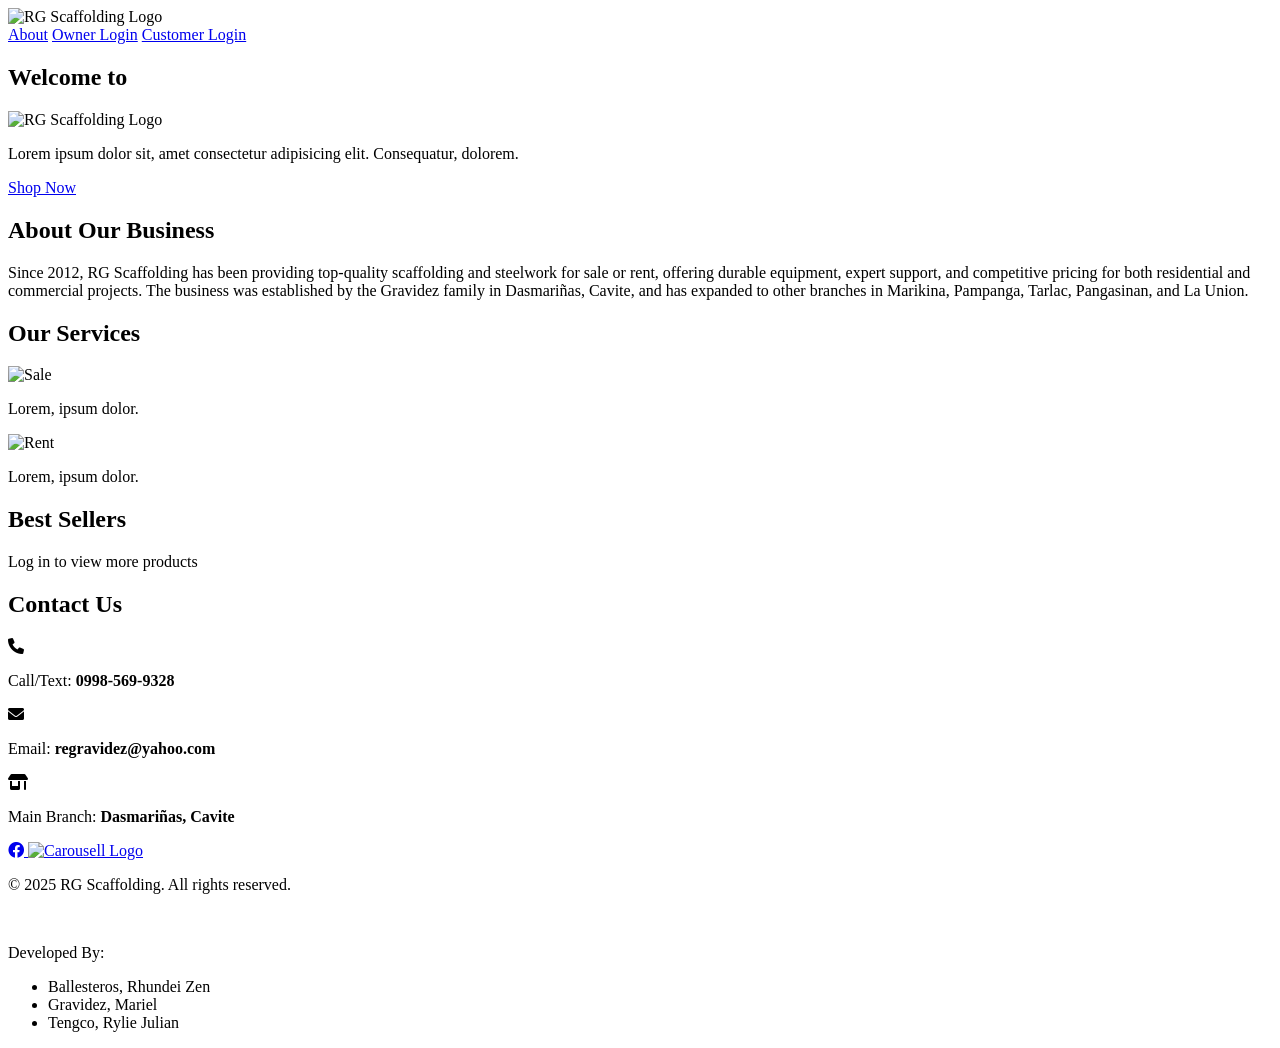
==== index.html @ 0ffde08e "Add files via upload" ====
<!DOCTYPE html>
<html lang="en">
<head>
    <meta charset="UTF-8">
    <meta name="viewport" content="width=device-width, initial-scale=1.0">
    <title>RG Scaffolding</title>
    <link rel="icon" href="images/rgscaffolding-logo-32px.png" type="image/png">
    <link rel="stylesheet" href="css/styles.css">
    <link rel="stylesheet" href="https://cdnjs.cloudflare.com/ajax/libs/font-awesome/6.0.0/css/all.min.css">
</head>
<body>
    <header>
        <nav class="main-nav">
            <div class="logo-container">
                <img src="images/rgscaffolding-logo-500px.png" alt="RG Scaffolding Logo" class="logo">
            </div>
            <div class="nav-links">
                <a href="#about">About</a>
                <a href="owner-login.html">Owner Login</a>
                <a href="customer-login.html">Customer Login</a>
            </div>
        </nav>
    </header>

    <main>
        <section id="hero">
            <div class="hero-content">
              <h2>Welcome to</h2>
              <img src="images/rgscaffolding-logo-cropped.png" alt="RG Scaffolding Logo" class="logo">
              <p>Lorem ipsum dolor sit, amet consectetur adipisicing elit. Consequatur, dolorem.</p>
              <a href="customer-login.html" class="cta-button">Shop Now</a>
            </div>
        </section>          

        <section id="about">
            <h2>About Our Business</h2>
            <p>Since 2012, RG Scaffolding has been providing top-quality scaffolding and
                steelwork for sale or rent, offering durable equipment, expert support, and competitive pricing
                for both residential and commercial projects. The business was established by the Gravidez
                family in Dasmariñas, Cavite, and has expanded to other branches in Marikina, Pampanga,
                Tarlac, Pangasinan, and La Union.</p>
        </section>

        <section id="services" class="section">
            <div class="container">
                <h2>Our Services</h2>
                <div class="cards">
                    <div class="card">
                        <img src="images/example-picture.jpg" alt="Sale">
                        <p>Lorem, ipsum dolor.</p>
                    </div>
    
                    <div class="card">
                        <img src="images/example-picture.jpg" alt="Rent">
                        <p>Lorem, ipsum dolor.</p>
                    </div>
                </div>
            </div>
        </section>

        <section id="gallery">
            <h2>Best Sellers</h2>
            <p>Log in to view more products</p>
            <div class="product-gallery">
                <!-- Product images will be dynamically loaded here -->
            </div>
        </section>

        <section id="contact">
            <h2>Contact Us</h2>
            <div class="contact-info">
                <div>
                    <i class="fas fa-phone"></i>
                    <p>Call/Text: <strong>0998-569-9328</strong></p>
                </div>
                <div>
                    <i class="fas fa-envelope"></i>
                    <p>Email: <strong>regravidez@yahoo.com</strong></p>
                </div>
                <div>
                    <i class="fas fa-shop"></i>
                    <p>Main Branch: <strong>Dasmariñas, Cavite</strong></p>
                </div>
            </div>
            <div class="social-links">
                <a href="https://www.facebook.com/profile.php?id=61563935847443" target="_blank" class="social-link" aria-label="Facebook">
                  <i class="fab fa-facebook"></i>
                </a>
                <a href="https://www.carousell.ph/u/rgiskapolding/?srsltid=AfmBOopjnRDQVeqBFbA_lhY8M8nKxFYU_STsWoP82VdD4KYHe4K0jrlV" target="_blank" class="social-link" aria-label="Carousell">
                  <img src="images/carousell-logo.png" alt="Carousell Logo" id="carousell-logo">
                </a>
              </div>              
        </section>
    </main>

    <footer>
        <p>&copy; 2025 RG Scaffolding. All rights reserved.</p>
        <br>
        <p>Developed By:
            <ul>
                <li>Ballesteros, Rhundei Zen</li>
                <li>Gravidez, Mariel</li>
                <li>Tengco, Rylie Julian</li>
            </ul>
        </p>
    </footer>

    <script src="js/main.js"></script>
</body>
</html>
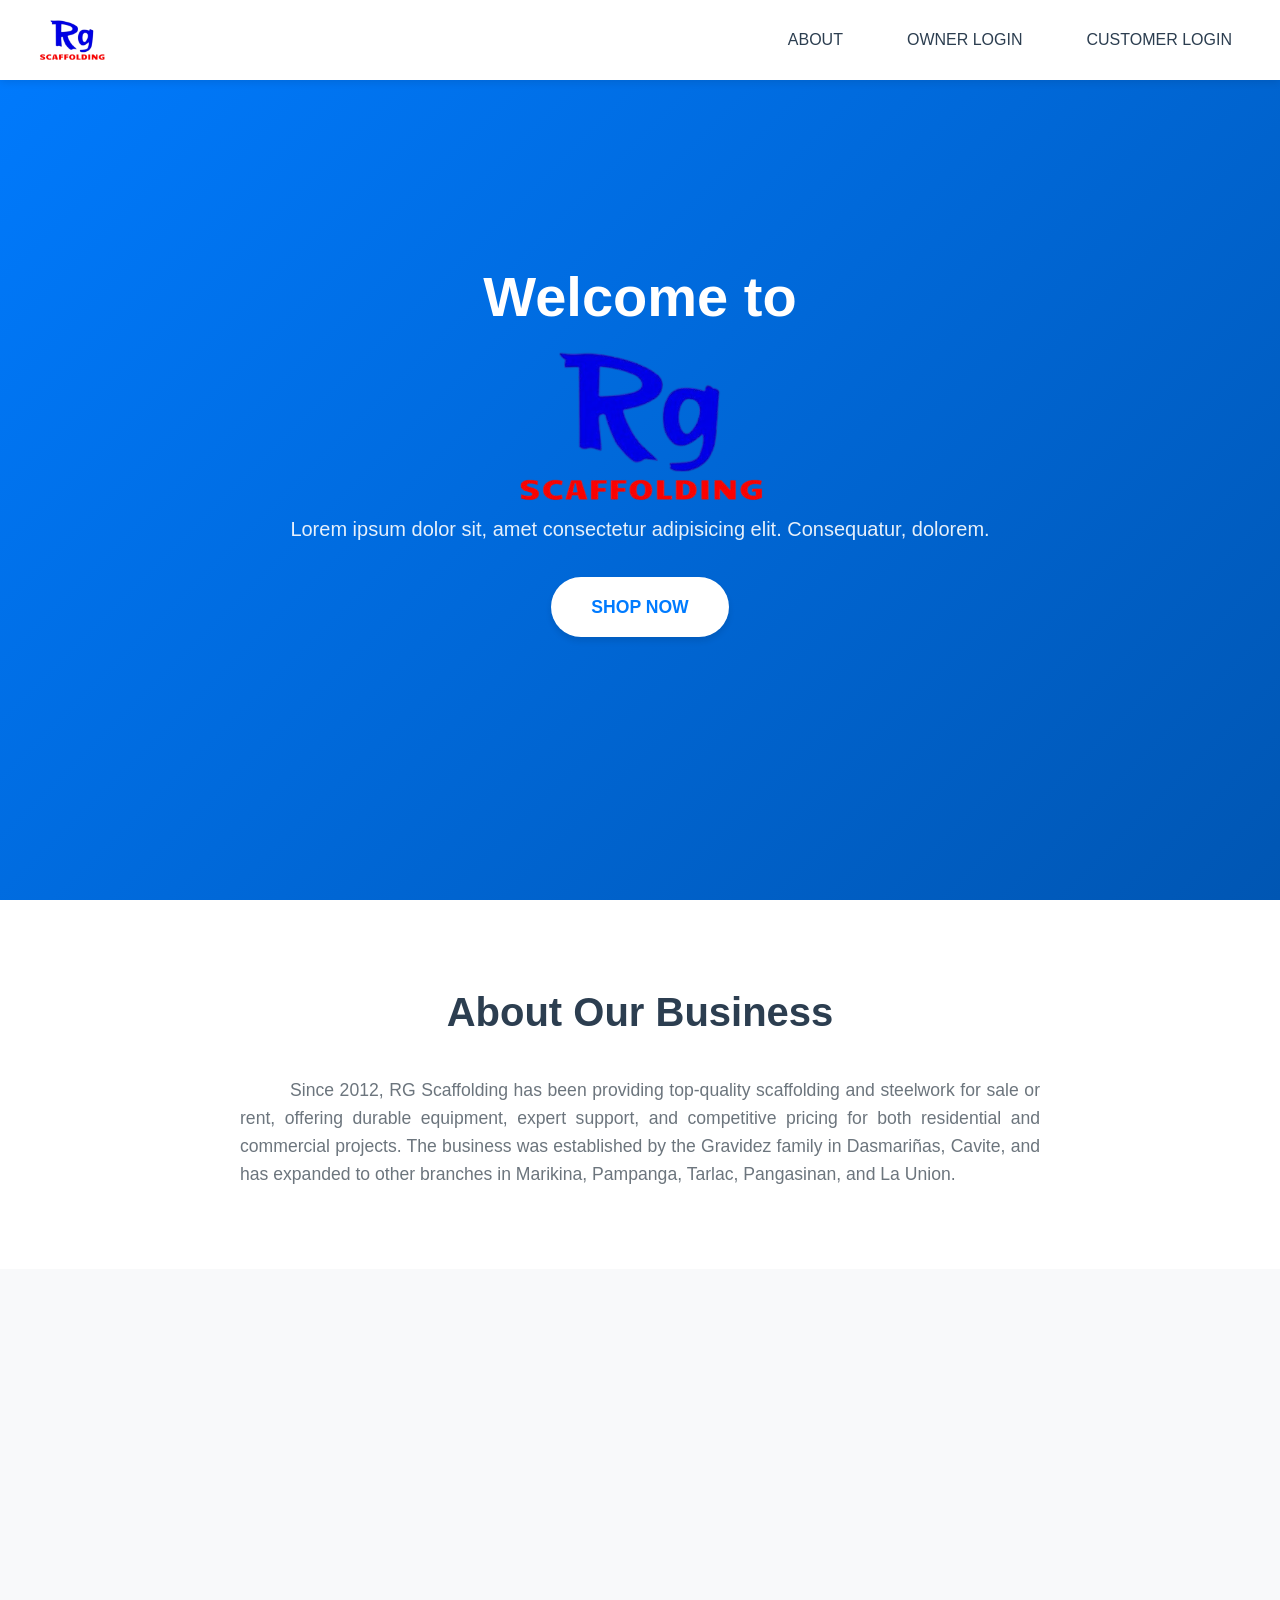
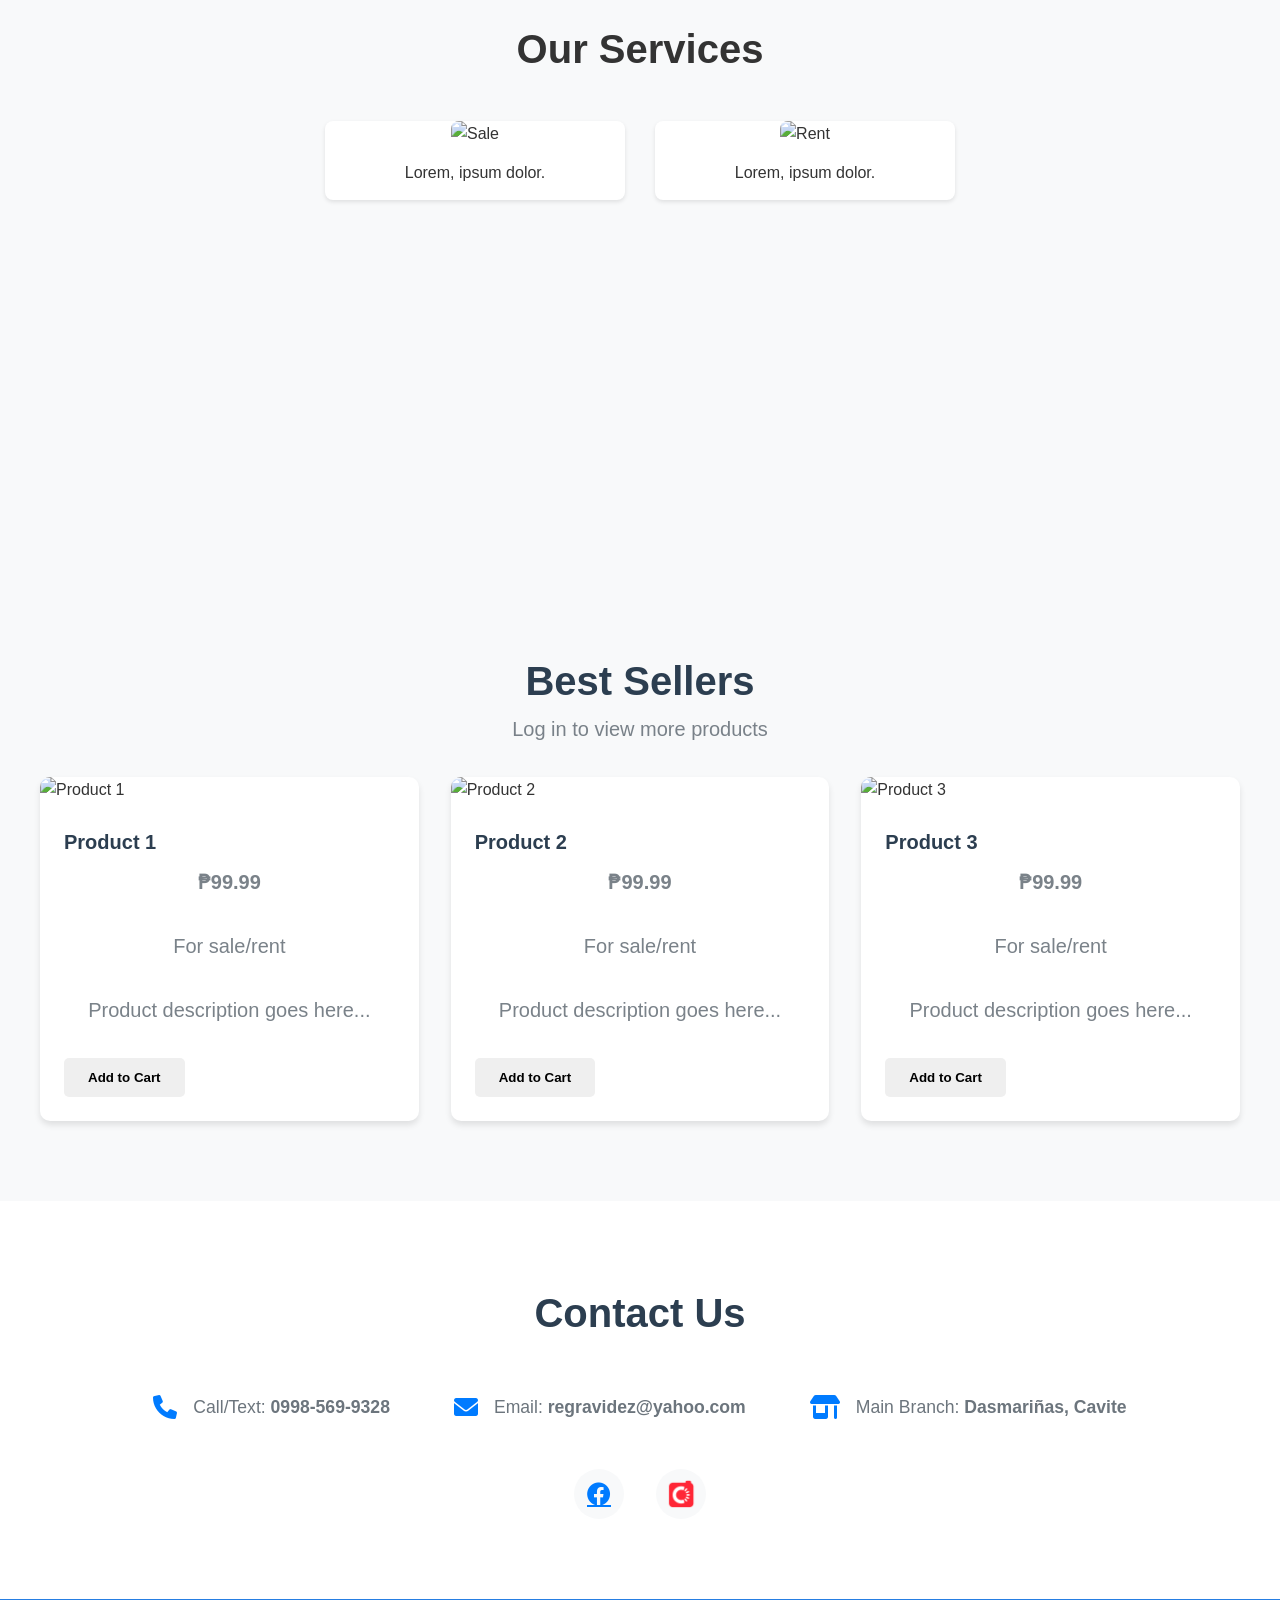
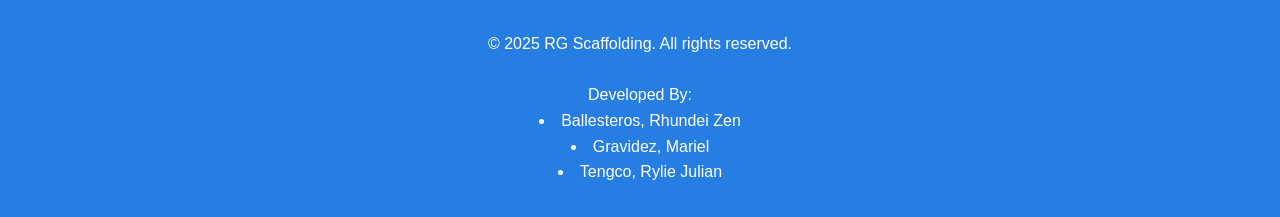
==== commit 6746efc8: "added meta information" ====
--- a/index.html
+++ b/index.html
@@ -1,13 +1,21 @@
 <!DOCTYPE html>
 <html lang="en">
-<head>
-    <meta charset="UTF-8">
-    <meta name="viewport" content="width=device-width, initial-scale=1.0">
-    <title>RG Scaffolding</title>
-    <link rel="icon" href="images/rgscaffolding-logo-32px.png" type="image/png">
-    <link rel="stylesheet" href="css/styles.css">
-    <link rel="stylesheet" href="https://cdnjs.cloudflare.com/ajax/libs/font-awesome/6.0.0/css/all.min.css">
-</head>
+
+    <head>
+        <meta charset="UTF-8">
+        <meta name="viewport" content="width=device-width, initial-scale=1.0">
+        <meta name="description" content="This is RG Scaffolding's e-commerce website.">
+        <meta name="keywords" content="scaffolding, scaffold rental, scaffold sale, scaffolding services">
+        <meta name="author" content="Rhundei Zen Ballesteros, Mariel Gravidez, Rylie Julian Tengco">
+        
+        <title>RG Scaffolding</title>
+
+        <link rel="icon" href="images/rgscaffolding-logo-32px.png" type="image/png">
+        
+        <link rel="stylesheet" href="css/styles.css">
+        <link rel="stylesheet" href="https://cdnjs.cloudflare.com/ajax/libs/font-awesome/6.0.0/css/all.min.css">
+    </head>
+
 <body>
     <header>
         <nav class="main-nav">
@@ -107,4 +115,4 @@
 
     <script src="js/main.js"></script>
 </body>
-</html> +</html>
--- a/css/styles.css
+++ b/css/styles.css
@@ -0,0 +1,597 @@
+/* Reset and Base Styles */
+* {
+    margin: 0;
+    padding: 0;
+    box-sizing: border-box;
+}
+
+body {
+    font-family: 'Segoe UI', Tahoma, Geneva, Verdana, sans-serif;
+    line-height: 1.6;
+    color: #333;
+    background-color: #f8f9fa;
+}
+
+/* Navigation Styles */
+.main-nav {
+    background-color: #fff;
+    padding: 1rem 2rem;
+    box-shadow: 0 2px 8px rgba(0, 0, 0, 0.1);
+    display: flex;
+    justify-content: space-between;
+    align-items: center;
+    position: fixed;
+    top: 0;
+    left: 0;
+    right: 0;
+    z-index: 1000;
+    height: 80px;
+}
+
+.logo-container {
+    display: flex;
+    align-items: center;
+    gap: 1rem;
+}
+
+.logo {
+    width: 50px;
+    height: 50px;
+    object-fit: contain;
+}
+
+.logo-container h1 {
+    font-size: 1.5rem;
+    font-weight: 600;
+    color: #2c3e50;
+}
+
+.nav-links {
+    display: flex;
+    gap: 2rem;
+    align-items: center;
+}
+
+.nav-links a {
+    text-decoration: none;
+    color: #2c3e50;
+    font-weight: 500;
+    font-size: 1rem;
+    transition: all 0.3s ease;
+    padding: 0.5rem 1rem;
+    border-radius: 4px;
+}
+
+.nav-links a:hover {
+    color: #007bff;
+    background-color: #f8f9fa;
+}
+
+.nav-links a.active {
+    color: #007bff;
+    background-color: #e9ecef;
+}
+
+/* Hero Section */
+#hero {
+    height: 100vh;
+    background: linear-gradient(135deg, #007bff 0%, #0056b3 100%);
+    display: flex;
+    align-items: center;
+    justify-content: center;
+    text-align: center;
+    padding: 0 1rem;
+}
+
+.hero-content {
+    max-width: 800px;
+    color: #fff;
+    padding: 2rem;
+}
+
+.hero-content h2 {
+    font-size: 3.5rem;
+    font-weight: 700;
+    margin-bottom: 1rem;
+    line-height: 1.2;
+}
+
+.hero-content p {
+    font-size: 1.25rem;
+    margin-bottom: 2rem;
+    opacity: 0.9;
+}
+
+/* About Section */
+#about {
+    padding: 5rem 2rem;
+    background-color: #fff;
+    text-align: center;
+}
+
+#about h2 {
+    font-size: 2.5rem;
+    color: #2c3e50;
+    margin-bottom: 2rem;
+}
+
+#about p {
+    max-width: 800px;
+    margin: 0 auto;
+    font-size: 1.1rem;
+    color: #6c757d;
+}
+
+/* Gallery Section */
+#gallery {
+    padding: 5rem 2rem;
+    background-color: #f8f9fa;
+}
+
+#gallery h2 {
+    text-align: center;
+    font-size: 2.5rem;
+    color: #2c3e50;
+    margin-bottom: 3rem;
+}
+
+.product-gallery {
+    display: grid;
+    grid-template-columns: repeat(auto-fit, minmax(300px, 1fr));
+    gap: 2rem;
+    max-width: 1200px;
+    margin: 0 auto;
+}
+
+.product-card {
+    background: #fff;
+    border-radius: 10px;
+    overflow: hidden;
+    box-shadow: 0 4px 6px rgba(0, 0, 0, 0.1);
+    transition: transform 0.3s ease;
+}
+
+.product-card:hover {
+    transform: translateY(-5px);
+}
+
+.product-card img {
+    width: 100%;
+    height: 250px;
+    object-fit: cover;
+}
+
+.product-info {
+    padding: 1.5rem;
+}
+
+.product-info h3 {
+    font-size: 1.25rem;
+    margin-bottom: 0.5rem;
+    color: #2c3e50;
+}
+
+.product-info .price {
+    font-size: 1.5rem;
+    color: #007bff;
+    font-weight: 600;
+    margin-bottom: 1rem;
+}
+
+.product-info .description {
+    color: #6c757d;
+    margin-bottom: 1.5rem;
+}
+
+/* Contact Section */
+#contact {
+    padding: 5rem 2rem;
+    background-color: #fff;
+    text-align: center;
+}
+
+#contact h2 {
+    font-size: 2.5rem;
+    color: #2c3e50;
+    margin-bottom: 3rem;
+}
+
+.contact-info {
+    display: flex;
+    justify-content: center;
+    gap: 4rem;
+    margin-bottom: 3rem;
+}
+
+.contact-info div {
+    display: flex;
+    align-items: center;
+    gap: 1rem;
+}
+
+.contact-info i {
+    font-size: 1.5rem;
+    color: #007bff;
+}
+
+.contact-info p {
+    font-size: 1.1rem;
+    color: #6c757d;
+}
+
+.social-links {
+    display: flex;
+    justify-content: center;
+    gap: 2rem;
+}
+
+.social-link {
+    width: 50px;
+    height: 50px;
+    background-color: #f8f9fa;
+    border-radius: 50%;
+    display: flex;
+    align-items: center;
+    justify-content: center;
+    color: #007bff;
+    font-size: 1.5rem;
+    transition: all 0.3s ease;
+}
+
+.social-link:hover {
+    background-color: #007bff;
+    color: #fff;
+    transform: translateY(-3px);
+}
+
+/* Footer */
+footer {
+    background-color: #2c3e50;
+    color: #fff;
+    text-align: center;
+    padding: 2rem;
+}
+
+/* Button Styles */
+.btn, button {
+    padding: 0.75rem 1.5rem;
+    border: none;
+    border-radius: 5px;
+    cursor: pointer;
+    font-weight: 600;
+    transition: all 0.3s ease;
+}
+
+.cta-button {
+    background-color: #fff;
+    color: #007bff;
+    padding: 1rem 2.5rem;
+    text-decoration: none;
+    border-radius: 50px;
+    font-size: 1.1rem;
+    font-weight: 600;
+    display: inline-block;
+    transition: all 0.3s ease;
+    box-shadow: 0 4px 6px rgba(0, 0, 0, 0.1);
+}
+
+.cta-button:hover {
+    background-color: #007bff;
+    color: #fff;
+    transform: translateY(-2px);
+    box-shadow: 0 6px 8px rgba(0, 0, 0, 0.2);
+}
+
+/* Form Styles */
+.form-group {
+    margin-bottom: 1.5rem;
+}
+
+label {
+    display: block;
+    margin-bottom: 0.5rem;
+    font-weight: 500;
+    color: #2c3e50;
+}
+
+input[type="text"],
+input[type="email"],
+input[type="password"],
+input[type="tel"],
+input[type="number"],
+textarea,
+select {
+    width: 100%;
+    padding: 0.75rem;
+    border: 2px solid #e9ecef;
+    border-radius: 5px;
+    font-size: 1rem;
+    transition: all 0.3s ease;
+    background-color: #fff;
+}
+
+input:focus,
+textarea:focus,
+select:focus {
+    outline: none;
+    border-color: #007bff;
+    box-shadow: 0 0 0 3px rgba(0, 123, 255, 0.1);
+}
+
+/* Status Badge Styles */
+.status-badge {
+    padding: 0.25rem 0.75rem;
+    border-radius: 20px;
+    font-size: 0.875rem;
+    font-weight: 500;
+}
+
+.status-badge.processing {
+    background-color: #fff3cd;
+    color: #856404;
+}
+
+.status-badge.out-for-delivery {
+    background-color: #cce5ff;
+    color: #004085;
+}
+
+.status-badge.delivered {
+    background-color: #d4edda;
+    color: #155724;
+}
+
+.status-badge.completed {
+    background-color: #c3e6cb;
+    color: #155724;
+}
+
+/* Modal Styles */
+.modal {
+    display: none;
+    position: fixed;
+    top: 0;
+    left: 0;
+    width: 100%;
+    height: 100%;
+    background-color: rgba(0, 0, 0, 0.5);
+    z-index: 1100;
+}
+
+.modal-content {
+    background-color: #fff;
+    margin: 5% auto;
+    padding: 2rem;
+    border-radius: 8px;
+    max-width: 600px;
+    position: relative;
+}
+
+.close-modal {
+    position: absolute;
+    right: 1rem;
+    top: 1rem;
+    font-size: 1.5rem;
+    cursor: pointer;
+    color: #666;
+}
+
+/* Utility Classes */
+.text-center {
+    text-align: center;
+}
+
+.mt-1 { margin-top: 1rem; }
+.mt-2 { margin-top: 2rem; }
+.mb-1 { margin-bottom: 1rem; }
+.mb-2 { margin-bottom: 2rem; }
+
+/* Responsive Design */
+@media (max-width: 992px) {
+    .hero-content h2 {
+        font-size: 3rem;
+    }
+    
+    .contact-info {
+        flex-direction: column;
+        gap: 2rem;
+    }
+}
+
+@media (max-width: 768px) {
+    .main-nav {
+        padding: 1rem;
+    }
+
+    .nav-links {
+        display: none;
+    }
+
+    .hero-content h2 {
+        font-size: 2.5rem;
+    }
+
+    #about,
+    #gallery,
+    #contact {
+        padding: 3rem 1rem;
+    }
+
+    .product-gallery {
+        grid-template-columns: repeat(auto-fit, minmax(250px, 1fr));
+    }
+}
+
+@media (max-width: 576px) {
+    .hero-content h2 {
+        font-size: 2rem;
+    }
+
+    .hero-content p {
+        font-size: 1.1rem;
+    }
+
+    .social-links {
+        gap: 1rem;
+    }
+}
+
+/* Notification System */
+.notification {
+    position: fixed;
+    bottom: 20px;
+    right: 20px;
+    padding: 1rem 2rem;
+    border-radius: 8px;
+    color: #fff;
+    font-weight: 500;
+    z-index: 1000;
+    display: flex;
+    align-items: center;
+    gap: 0.5rem;
+    box-shadow: 0 4px 6px rgba(0, 0, 0, 0.1);
+    animation: slideIn 0.3s ease-out, fadeOut 0.3s ease-out 2.7s;
+    max-width: 300px;
+}
+
+.notification.success {
+    background-color: #28a745;
+}
+
+.notification.error {
+    background-color: #dc3545;
+}
+
+.notification i {
+    font-size: 1.2rem;
+}
+
+@keyframes slideIn {
+    from {
+        transform: translateX(100%);
+        opacity: 0;
+    }
+    to {
+        transform: translateX(0);
+        opacity: 1;
+    }
+}
+
+@keyframes fadeOut {
+    from {
+        opacity: 1;
+    }
+    to {
+        opacity: 0;
+    }
+}
+
+/* Design Additions by Mariel */
+
+#hero span {
+font-size: 4.5rem;
+    color: black;
+    text-transform: uppercase;
+}
+
+a {
+    text-transform: uppercase;
+}
+
+#about p {
+    text-align: justify;
+    text-indent: 50px;
+}
+
+ul {
+    list-style-position: inside;
+}
+
+.logo {
+    width: 80px;
+    height: 80px;
+    object-fit: contain;
+}
+
+#hero img {
+    width: 100%;
+    max-width: 300px; 
+    height: auto;
+}
+
+#gallery p {
+    color: #6c757d;
+    text-align: center;
+    font-size: 1.25rem;
+    margin-bottom: 2rem;
+    opacity: 0.9;
+}
+
+#gallery h2 {
+    margin-bottom: 0;
+}
+
+#carousell-logo {
+    width: 30px;
+    height: auto;
+}
+
+footer {
+    background-color: rgb(38, 126, 226);
+    color: white;
+}
+
+.section {
+    min-height: 100vh;
+    padding: 30px 20px;
+}
+
+.section h2 {
+    font-size: 2rem;
+    margin-bottom: 10px;
+}
+
+.section p {
+    font-size: 1rem;
+    line-height: 1.5;
+}
+
+#services {
+    display: flex;
+    flex-direction: column;
+    align-items: center;
+    justify-content: center;
+    text-align: center;
+}
+
+#services h2 {
+    font-size: 2.5rem;
+    margin-bottom: 20px;
+}
+
+#services .cards {
+    display: flex;
+    flex-wrap: wrap;
+    justify-content: center;
+    gap: 30px;
+    padding: 20px 0;
+}
+
+#services .card {
+    background-color: white;
+    box-shadow: 0 2px 4px rgba(0, 0, 0, 0.1);
+    border-radius: 8px;
+    width: 300px;
+    text-align: center;
+}
+
+#services .card img {
+    width: 100%;
+    border-radius: 8px 8px 0 0;
+}
+
+#services .card p {
+    padding: 15px;
+    font-size: 1rem;
+    color: #333;
+}
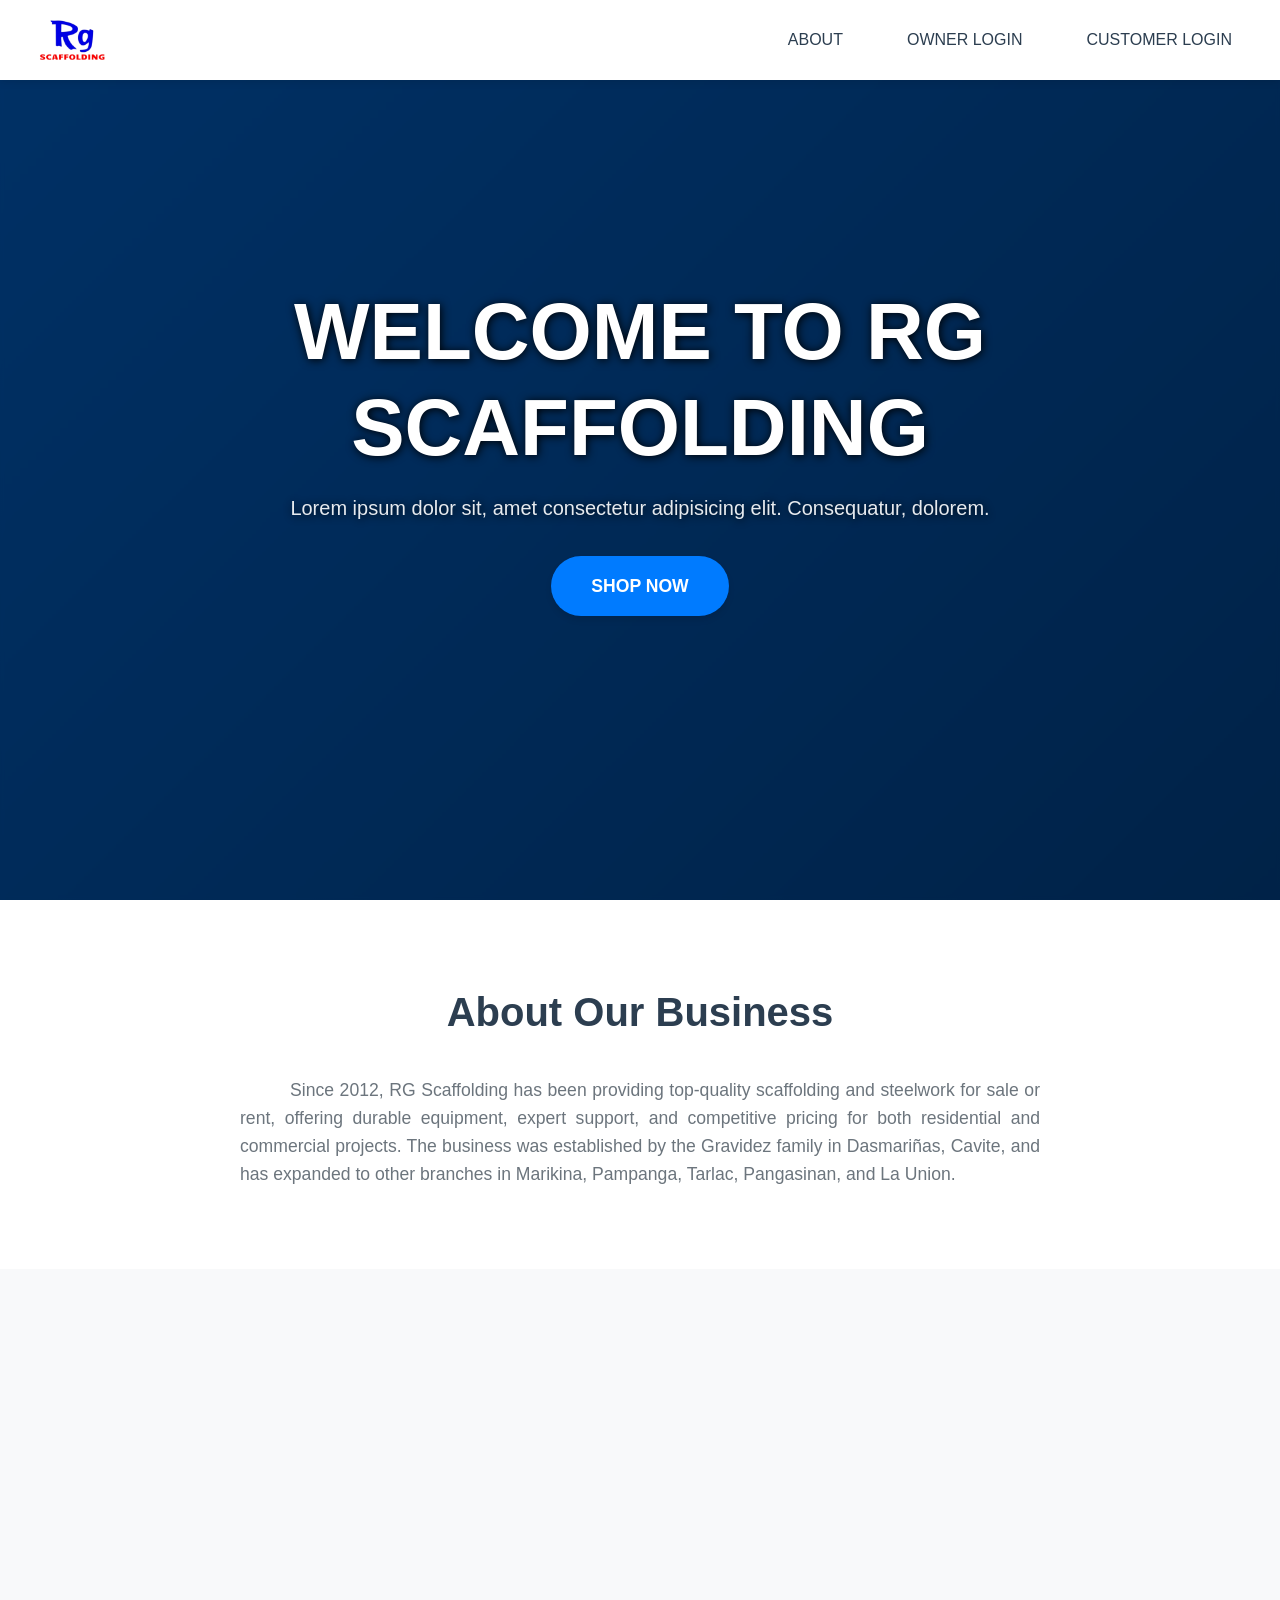
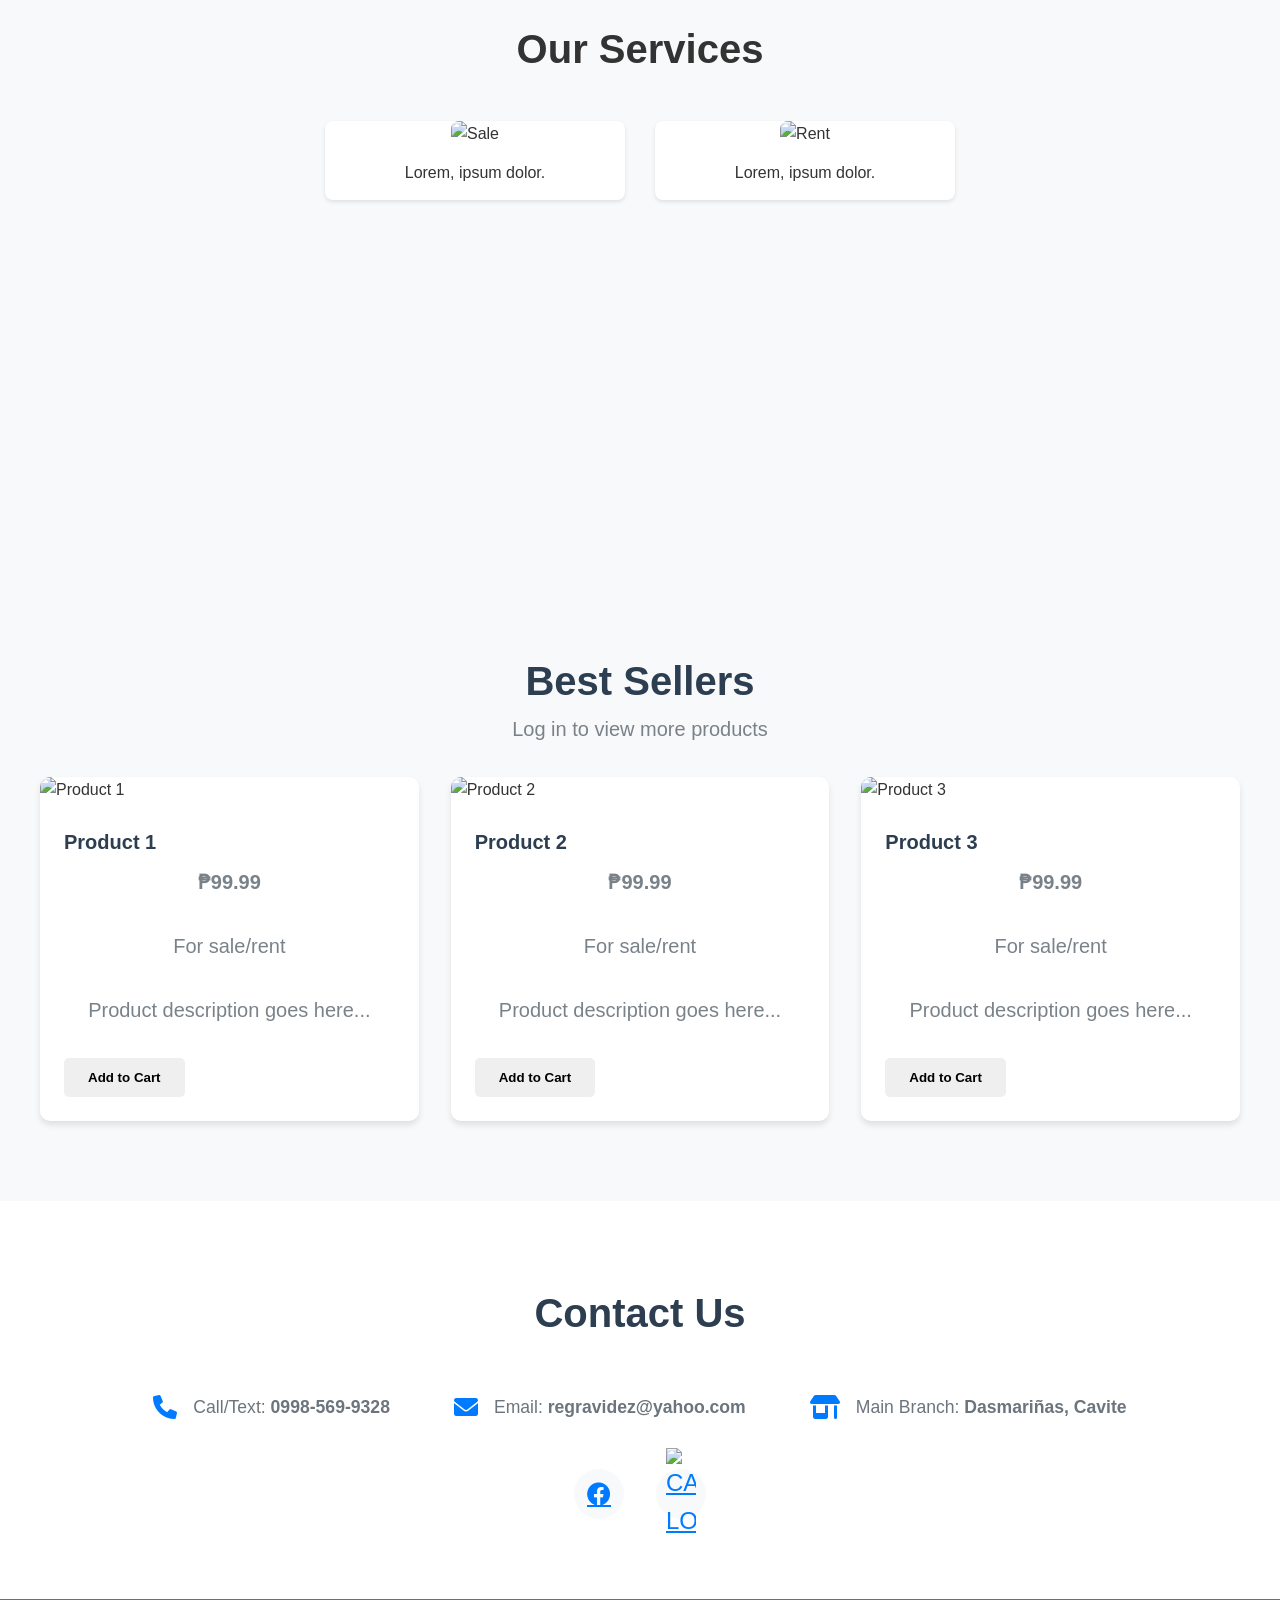
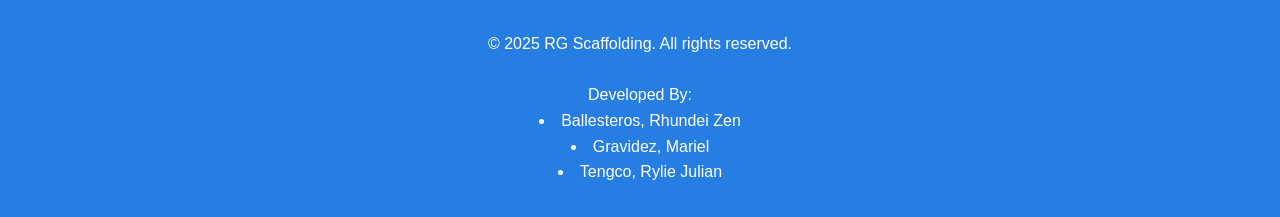
==== commit d2397144: "updated index.html & styles.css" ====
--- a/index.html
+++ b/index.html
@@ -32,9 +32,16 @@
 
     <main>
         <section id="hero">
+            <div class="slideshow">
+                <img src="images/landing_page/background1.jfif" alt="Background 1">
+                <img src="images/landing_page/background2.jpg" alt="Background 2">
+                <img src="images/landing_page/background3.jfif" alt="Background 3">
+                <img src="images/landing_page/background4.jfif" alt="Background 4">
+                <img src="images/landing_page/background5.jfif" alt="Background 5">
+            </div>
             <div class="hero-content">
-              <h2>Welcome to</h2>
-              <img src="images/rgscaffolding-logo-cropped.png" alt="RG Scaffolding Logo" class="logo">
+              <h2>WELCOME TO RG SCAFFOLDING</h2>
+              <!-- <img src="images/landing_page/rgscaffolding-logo-cropped.png" alt="RG Scaffolding Logo" class="logo"> -->
               <p>Lorem ipsum dolor sit, amet consectetur adipisicing elit. Consequatur, dolorem.</p>
               <a href="customer-login.html" class="cta-button">Shop Now</a>
             </div>
@@ -95,7 +102,7 @@
                   <i class="fab fa-facebook"></i>
                 </a>
                 <a href="https://www.carousell.ph/u/rgiskapolding/?srsltid=AfmBOopjnRDQVeqBFbA_lhY8M8nKxFYU_STsWoP82VdD4KYHe4K0jrlV" target="_blank" class="social-link" aria-label="Carousell">
-                  <img src="images/carousell-logo.png" alt="Carousell Logo" id="carousell-logo">
+                  <img src="images/landing_page/carousell-logo.png" alt="Carousell Logo" id="carousell-logo">
                 </a>
               </div>              
         </section>
--- a/css/styles.css
+++ b/css/styles.css
@@ -263,8 +263,8 @@
 }
 
 .cta-button {
-    background-color: #fff;
-    color: #007bff;
+    background-color: #007bff;
+    color: #ffffff;
     padding: 1rem 2.5rem;
     text-decoration: none;
     border-radius: 50px;
@@ -488,12 +488,6 @@
 
 /* Design Additions by Mariel */
 
-#hero span {
-font-size: 4.5rem;
-    color: black;
-    text-transform: uppercase;
-}
-
 a {
     text-transform: uppercase;
 }
@@ -513,10 +507,11 @@
     object-fit: contain;
 }
 
-#hero img {
-    width: 100%;
-    max-width: 300px; 
+#hero img.logo {
+    max-width: 400px;
+    width: 100%;
     height: auto;
+    filter: drop-shadow(0 0 3px rgb(255, 255, 255));
 }
 
 #gallery p {
@@ -594,4 +589,80 @@
     padding: 15px;
     font-size: 1rem;
     color: #333;
+}
+
+#hero {
+    position: relative;
+    height: 100vh;
+    width: 100%;
+    display: flex;
+    align-items: center;
+    justify-content: center;
+    text-align: center;
+    padding: 0 1rem;
+    color: #fff;
+    overflow: hidden;
+}
+
+#hero::before {
+    content: "";
+    position: absolute;
+    top: 0;
+    left: 0;
+    width: 100%;
+    height: 100%;
+    background: rgba(0, 0, 0, 0.6);
+    backdrop-filter: blur(2px);
+    z-index: 1;
+}
+
+#hero .slideshow {
+    position: absolute;
+    top: 0;
+    left: 0;
+    width: 100%;
+    height: 100%;
+    z-index: 0;
+}
+
+#hero .slideshow img {
+    width: 100%;
+    height: 100%;
+    object-fit: cover;
+    position: absolute;
+    top: 0;
+    left: 0;
+    opacity: 0;
+    animation: slideShow 25s infinite;
+}
+
+#hero .slideshow img:nth-child(1) { animation-delay: 0s; }
+#hero .slideshow img:nth-child(2) { animation-delay: 5s; }
+#hero .slideshow img:nth-child(3) { animation-delay: 10s; }
+#hero .slideshow img:nth-child(4) { animation-delay: 15s; }
+#hero .slideshow img:nth-child(5) { animation-delay: 20s; }
+
+@keyframes slideShow {
+    0% { opacity: 0; }
+    10% { opacity: 1; }
+    30% { opacity: 1; }
+    40% { opacity: 0; }
+    100% { opacity: 0; }
+}
+
+.hero-content {
+    position: relative;
+    z-index: 1;
+    max-width: 20000px;
+    padding: 2rem;
+    color: #fff;
+}
+
+#hero p {
+    filter: drop-shadow(1px 1px 5px rgb(0, 0, 0));
+}
+
+#hero h2 {
+    font-size: 5rem;
+    filter: drop-shadow(1px 1px 5px rgb(0, 0, 0));
 }
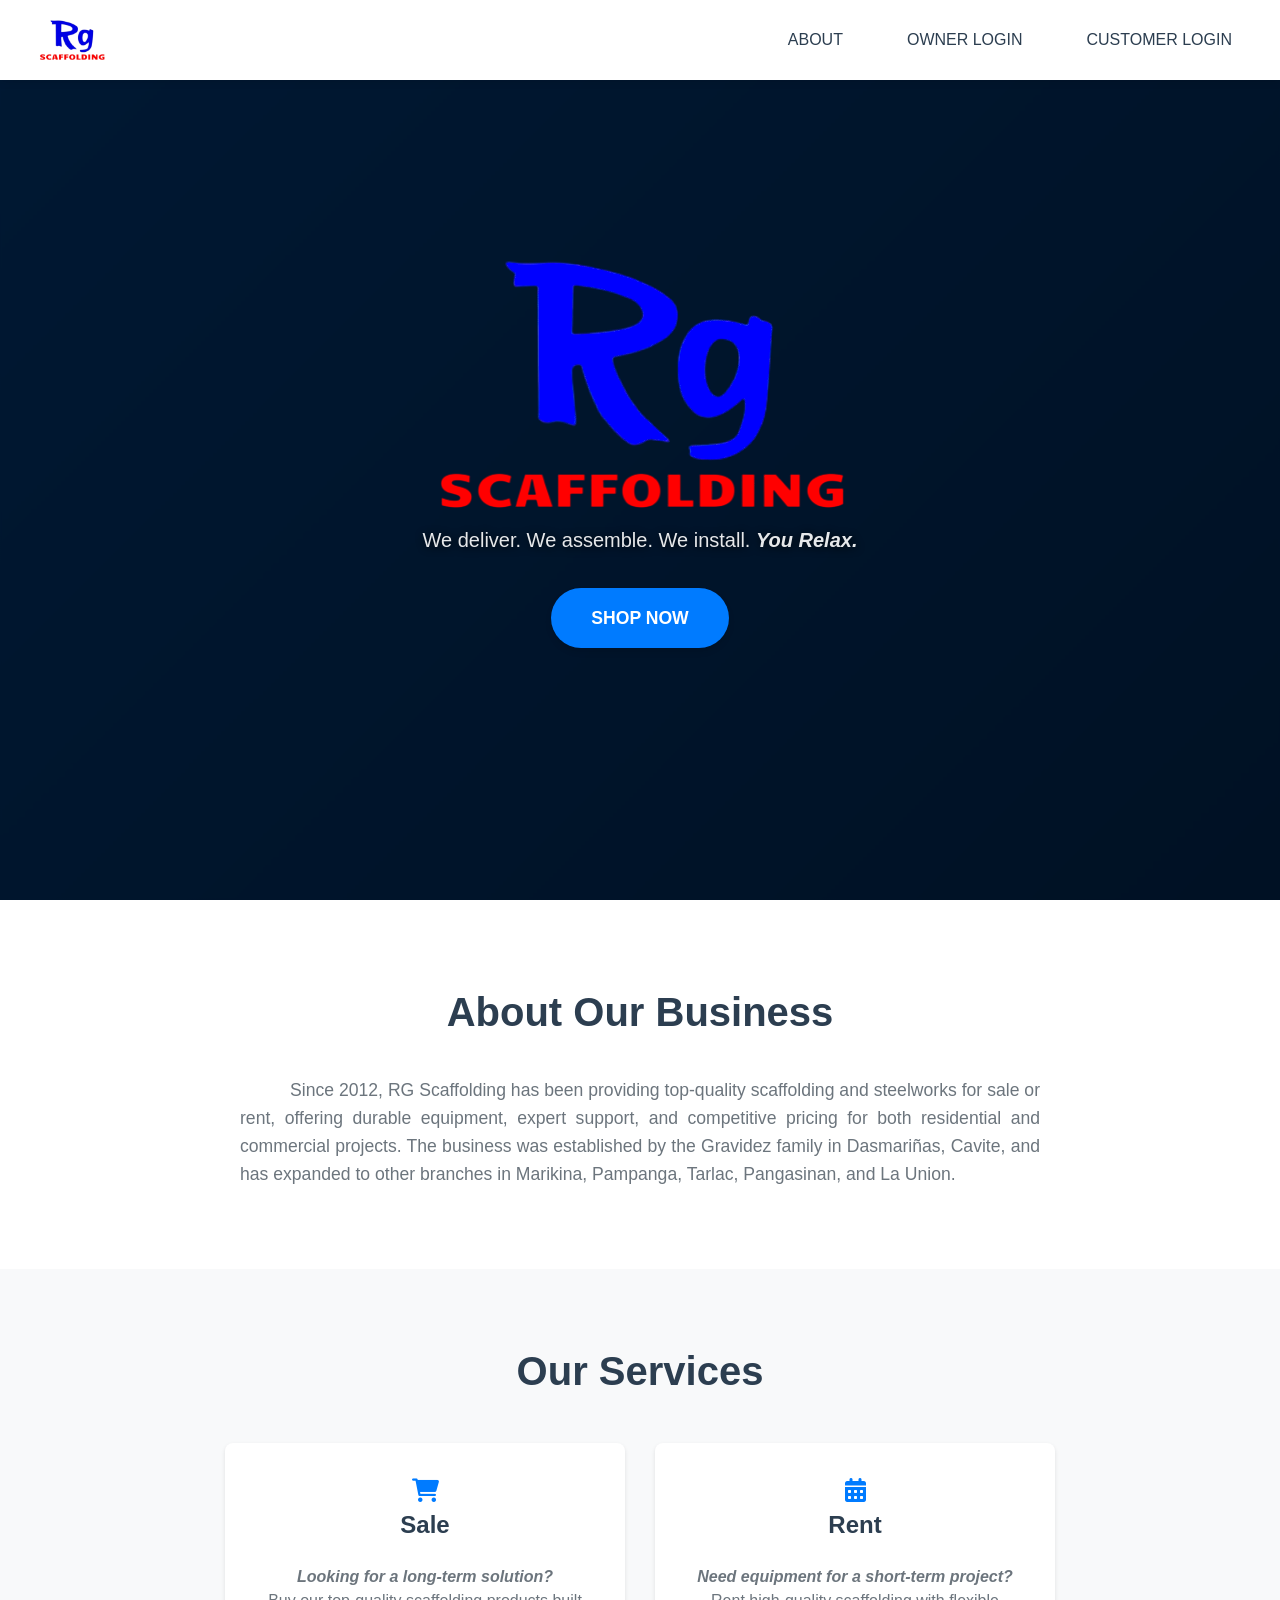
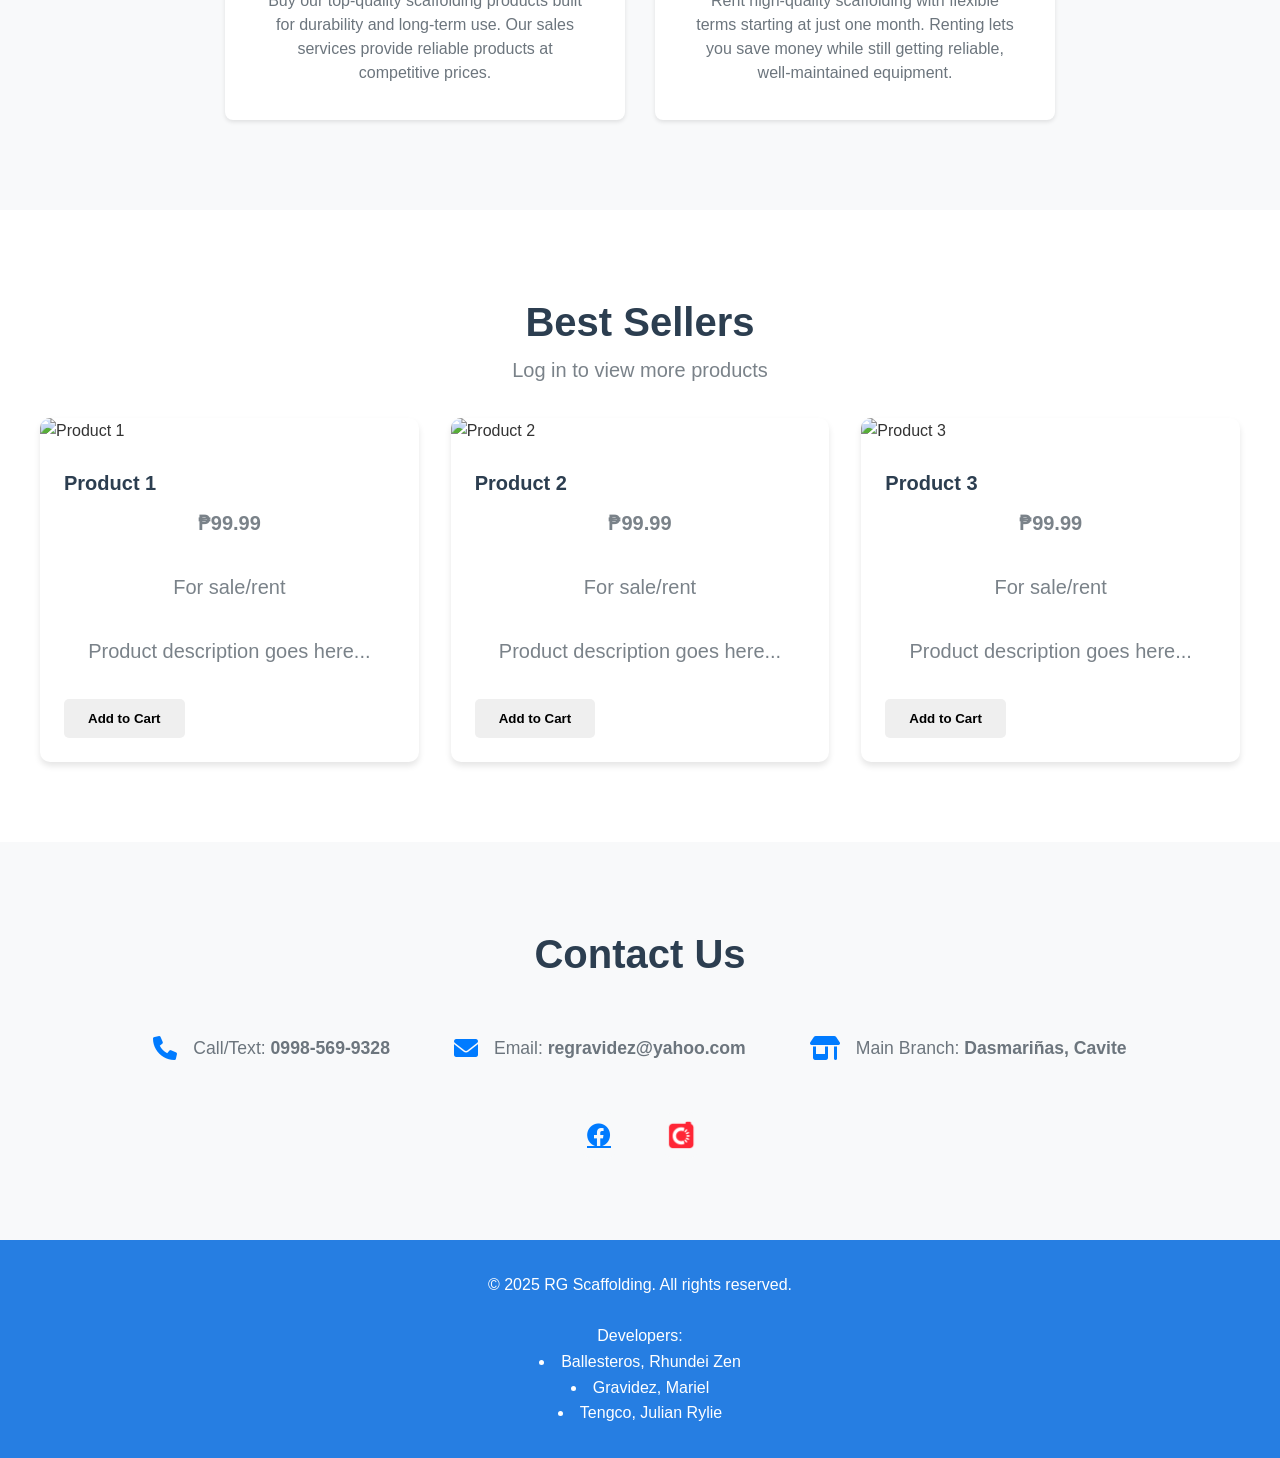
==== commit 970eac3c: "mwehehe" ====
--- a/index.html
+++ b/index.html
@@ -6,7 +6,7 @@
         <meta name="viewport" content="width=device-width, initial-scale=1.0">
         <meta name="description" content="This is RG Scaffolding's e-commerce website.">
         <meta name="keywords" content="scaffolding, scaffold rental, scaffold sale, scaffolding services">
-        <meta name="author" content="Rhundei Zen Ballesteros, Mariel Gravidez, Rylie Julian Tengco">
+        <meta name="author" content="Rhundei Zen Ballesteros, Mariel Gravidez, Julian Rylie Tengco">
         
         <title>RG Scaffolding</title>
 
@@ -40,20 +40,19 @@
                 <img src="images/landing_page/background5.jfif" alt="Background 5">
             </div>
             <div class="hero-content">
-              <h2>WELCOME TO RG SCAFFOLDING</h2>
-              <!-- <img src="images/landing_page/rgscaffolding-logo-cropped.png" alt="RG Scaffolding Logo" class="logo"> -->
-              <p>Lorem ipsum dolor sit, amet consectetur adipisicing elit. Consequatur, dolorem.</p>
+              <img src="images/landing_page/rgscaffolding-logo-cropped.png" alt="RG Scaffolding Logo" class="logo">
+              <p>We deliver. We assemble. We install. <strong><i>You Relax.</i></strong></p>
               <a href="customer-login.html" class="cta-button">Shop Now</a>
             </div>
         </section>          
 
         <section id="about">
             <h2>About Our Business</h2>
-            <p>Since 2012, RG Scaffolding has been providing top-quality scaffolding and
-                steelwork for sale or rent, offering durable equipment, expert support, and competitive pricing
-                for both residential and commercial projects. The business was established by the Gravidez
-                family in Dasmariñas, Cavite, and has expanded to other branches in Marikina, Pampanga,
-                Tarlac, Pangasinan, and La Union.</p>
+                <p>Since 2012, RG Scaffolding has been providing top-quality scaffolding and
+                    steelworks for sale or rent, offering durable equipment, expert support, and competitive pricing
+                    for both residential and commercial projects. The business was established by the Gravidez
+                    family in Dasmariñas, Cavite, and has expanded to other branches in Marikina, Pampanga,
+                    Tarlac, Pangasinan, and La Union.</p>
         </section>
 
         <section id="services" class="section">
@@ -61,13 +60,15 @@
                 <h2>Our Services</h2>
                 <div class="cards">
                     <div class="card">
-                        <img src="images/example-picture.jpg" alt="Sale">
-                        <p>Lorem, ipsum dolor.</p>
+                        <i class="fas fa-cart-shopping"></i>
+                        <h3>Sale</h3>
+                        <p><b><em>Looking for a long-term solution?</em></b><br> Buy our top-quality scaffolding products built for durability and long-term use. Our sales services provide reliable products at competitive prices.</p>
                     </div>
     
                     <div class="card">
-                        <img src="images/example-picture.jpg" alt="Rent">
-                        <p>Lorem, ipsum dolor.</p>
+                        <i class="fas fa-calendar-days"></i>
+                        <h3>Rent</h3>
+                        <p><b><em>Need equipment for a short-term project?</em></b><br> Rent high-quality scaffolding with flexible terms starting at just one month. Renting lets you save money while still getting reliable, well-maintained equipment.</p>
                     </div>
                 </div>
             </div>
@@ -104,18 +105,18 @@
                 <a href="https://www.carousell.ph/u/rgiskapolding/?srsltid=AfmBOopjnRDQVeqBFbA_lhY8M8nKxFYU_STsWoP82VdD4KYHe4K0jrlV" target="_blank" class="social-link" aria-label="Carousell">
                   <img src="images/landing_page/carousell-logo.png" alt="Carousell Logo" id="carousell-logo">
                 </a>
-              </div>              
+            </div>              
         </section>
     </main>
 
     <footer>
         <p>&copy; 2025 RG Scaffolding. All rights reserved.</p>
         <br>
-        <p>Developed By:
+        <p>Developers:
             <ul>
                 <li>Ballesteros, Rhundei Zen</li>
                 <li>Gravidez, Mariel</li>
-                <li>Tengco, Rylie Julian</li>
+                <li>Tengco, Julian Rylie</li>
             </ul>
         </p>
     </footer>
--- a/css/styles.css
+++ b/css/styles.css
@@ -125,7 +125,7 @@
 /* Gallery Section */
 #gallery {
     padding: 5rem 2rem;
-    background-color: #f8f9fa;
+    background-color: #fff;
 }
 
 #gallery h2 {
@@ -186,7 +186,7 @@
 /* Contact Section */
 #contact {
     padding: 5rem 2rem;
-    background-color: #fff;
+    background-color: #f8f9fa;
     text-align: center;
 }
 
@@ -244,6 +244,10 @@
     transform: translateY(-3px);
 }
 
+.social-links a:nth-child(2):hover {
+    background-color:#f12d2f;
+}
+
 /* Footer */
 footer {
     background-color: #2c3e50;
@@ -253,7 +257,8 @@
 }
 
 /* Button Styles */
-.btn, button {
+.btn,
+button {
     padding: 0.75rem 1.5rem;
     border: none;
     border-radius: 5px;
@@ -381,17 +386,28 @@
     text-align: center;
 }
 
-.mt-1 { margin-top: 1rem; }
-.mt-2 { margin-top: 2rem; }
-.mb-1 { margin-bottom: 1rem; }
-.mb-2 { margin-bottom: 2rem; }
+.mt-1 {
+    margin-top: 1rem;
+}
+
+.mt-2 {
+    margin-top: 2rem;
+}
+
+.mb-1 {
+    margin-bottom: 1rem;
+}
+
+.mb-2 {
+    margin-bottom: 2rem;
+}
 
 /* Responsive Design */
 @media (max-width: 992px) {
     .hero-content h2 {
         font-size: 3rem;
     }
-    
+
     .contact-info {
         flex-direction: column;
         gap: 2rem;
@@ -471,6 +487,7 @@
         transform: translateX(100%);
         opacity: 0;
     }
+
     to {
         transform: translateX(0);
         opacity: 1;
@@ -481,6 +498,7 @@
     from {
         opacity: 1;
     }
+
     to {
         opacity: 0;
     }
@@ -508,10 +526,10 @@
 }
 
 #hero img.logo {
-    max-width: 400px;
+    max-width: 500px;
     width: 100%;
     height: auto;
-    filter: drop-shadow(0 0 3px rgb(255, 255, 255));
+    filter: brightness(1.5) saturate(2) contrast(1.2);
 }
 
 #gallery p {
@@ -537,7 +555,6 @@
 }
 
 .section {
-    min-height: 100vh;
     padding: 30px 20px;
 }
 
@@ -557,11 +574,18 @@
     align-items: center;
     justify-content: center;
     text-align: center;
+    padding: 70px;
 }
 
 #services h2 {
+    color: #2c3e50;
     font-size: 2.5rem;
     margin-bottom: 20px;
+}
+
+#services h3 {
+    color: #2c3e50;
+    font-size: 1.5rem;
 }
 
 #services .cards {
@@ -576,8 +600,10 @@
     background-color: white;
     box-shadow: 0 2px 4px rgba(0, 0, 0, 0.1);
     border-radius: 8px;
-    width: 300px;
-    text-align: center;
+    max-width: 400px;
+    text-align: center;
+    padding: 15px;
+    transition: all 0.3s ease;
 }
 
 #services .card img {
@@ -586,9 +612,10 @@
 }
 
 #services .card p {
-    padding: 15px;
+    padding: 20px;
     font-size: 1rem;
-    color: #333;
+    color: #6c757d;
+    text-align: center;
 }
 
 #hero {
@@ -611,8 +638,8 @@
     left: 0;
     width: 100%;
     height: 100%;
-    background: rgba(0, 0, 0, 0.6);
-    backdrop-filter: blur(2px);
+    background: rgba(0, 0, 0, 0.8);
+    backdrop-filter: blur(1px);
     z-index: 1;
 }
 
@@ -636,18 +663,46 @@
     animation: slideShow 25s infinite;
 }
 
-#hero .slideshow img:nth-child(1) { animation-delay: 0s; }
-#hero .slideshow img:nth-child(2) { animation-delay: 5s; }
-#hero .slideshow img:nth-child(3) { animation-delay: 10s; }
-#hero .slideshow img:nth-child(4) { animation-delay: 15s; }
-#hero .slideshow img:nth-child(5) { animation-delay: 20s; }
+#hero .slideshow img:nth-child(1) {
+    animation-delay: 0s;
+}
+
+#hero .slideshow img:nth-child(2) {
+    animation-delay: 5s;
+}
+
+#hero .slideshow img:nth-child(3) {
+    animation-delay: 10s;
+}
+
+#hero .slideshow img:nth-child(4) {
+    animation-delay: 15s;
+}
+
+#hero .slideshow img:nth-child(5) {
+    animation-delay: 20s;
+}
 
 @keyframes slideShow {
-    0% { opacity: 0; }
-    10% { opacity: 1; }
-    30% { opacity: 1; }
-    40% { opacity: 0; }
-    100% { opacity: 0; }
+    0% {
+        opacity: 0;
+    }
+
+    10% {
+        opacity: 1;
+    }
+
+    30% {
+        opacity: 1;
+    }
+
+    40% {
+        opacity: 0;
+    }
+
+    100% {
+        opacity: 0;
+    }
 }
 
 .hero-content {
@@ -663,6 +718,24 @@
 }
 
 #hero h2 {
-    font-size: 5rem;
+    font-size: 7rem;
     filter: drop-shadow(1px 1px 5px rgb(0, 0, 0));
+}
+
+#services i {
+    padding-top: 20px;
+    font-size: 1.5rem;
+    color: #007bff;
+}
+
+#services .card:hover {
+    transform: translateY(-5px);
+}
+
+#carousell-logo {
+    transition: opacity 0.05s ease;
+}
+
+.social-link:hover #carousell-logo {
+    content: url('../images/landing_page/carousell-logo-hover.png');
 }
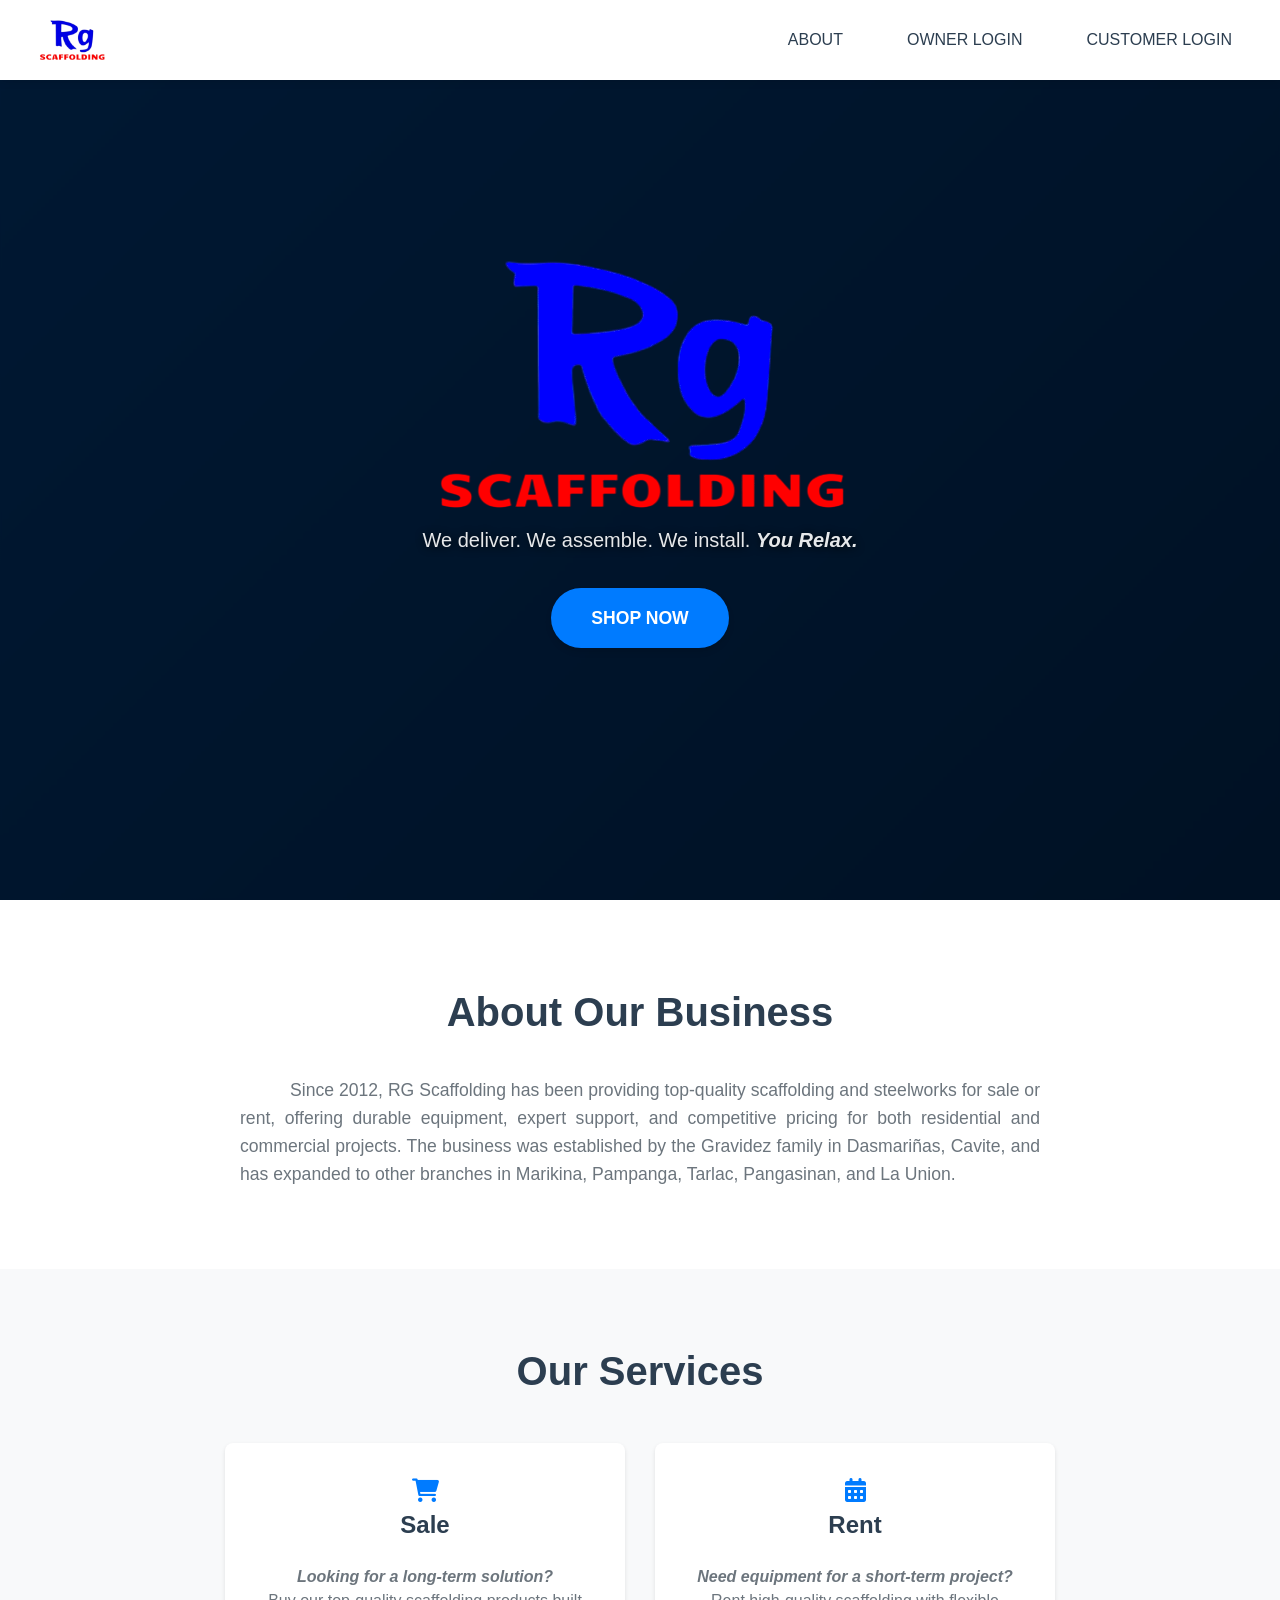
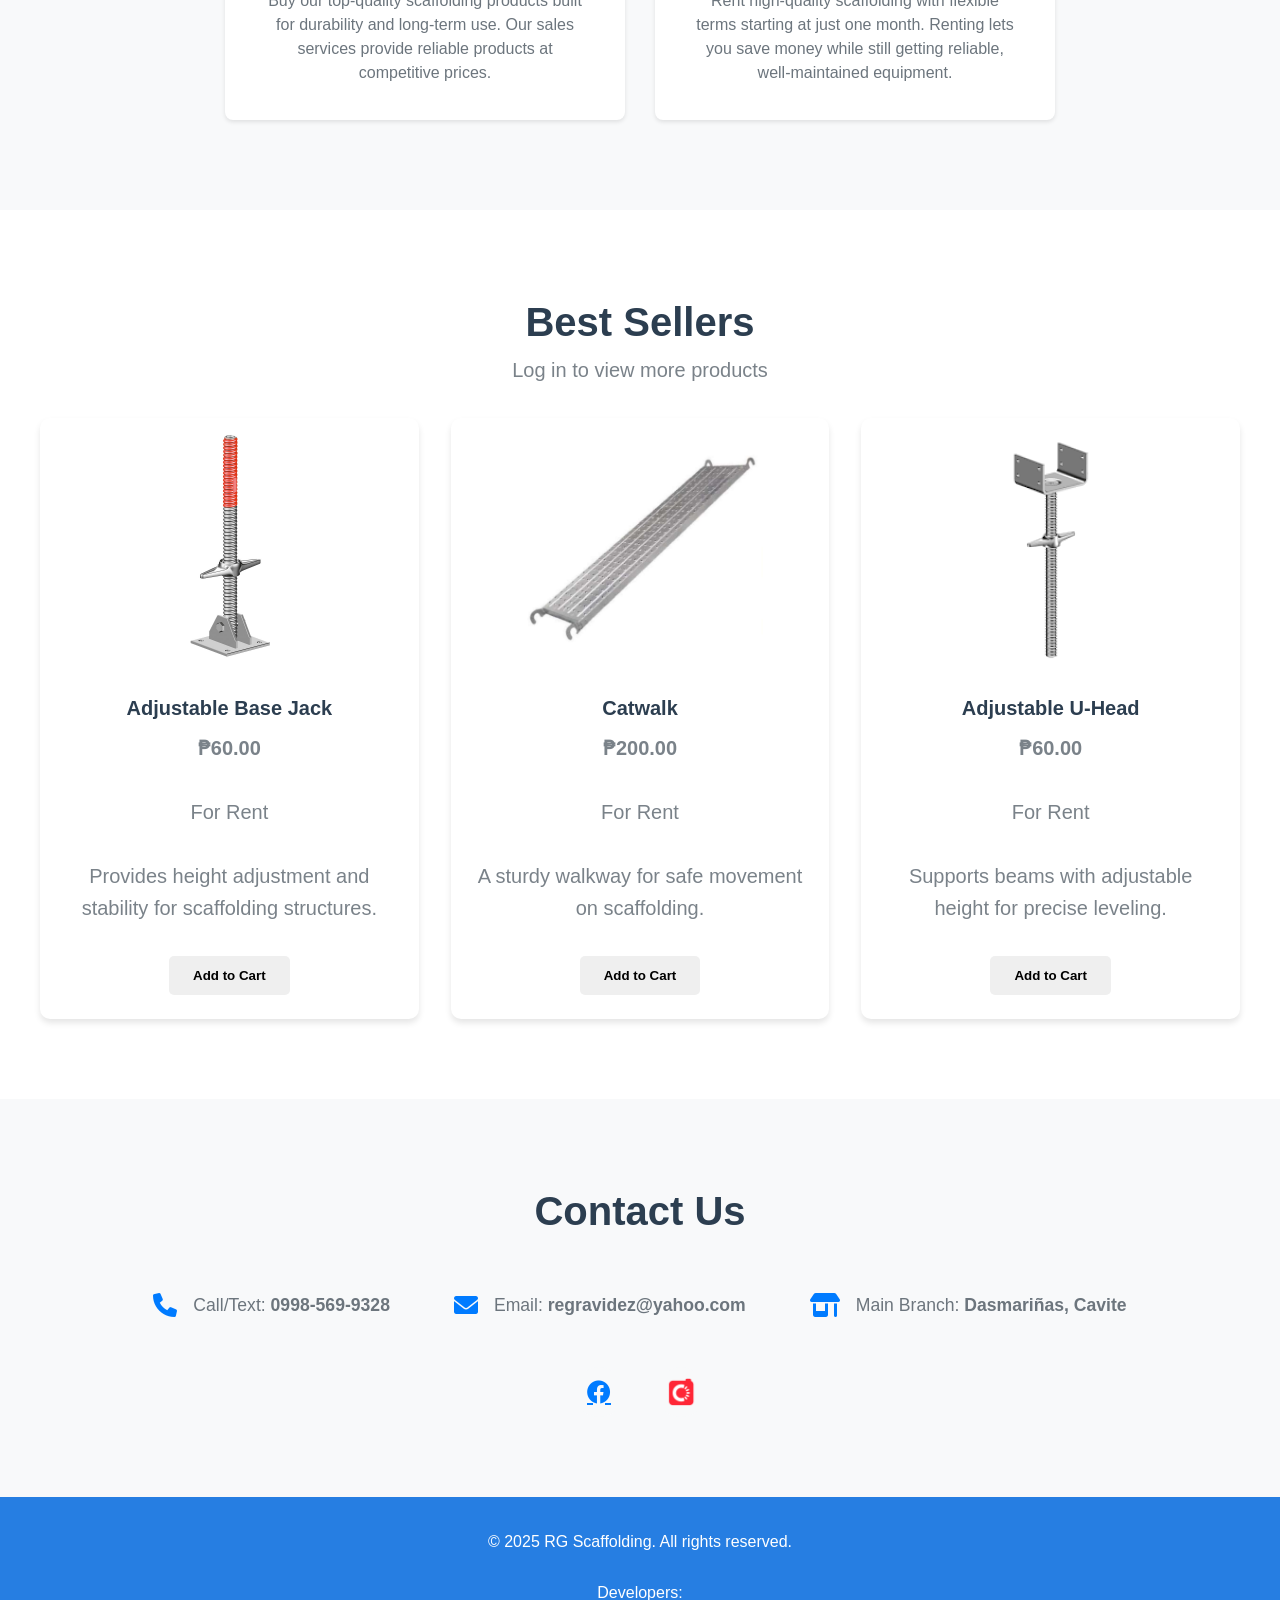
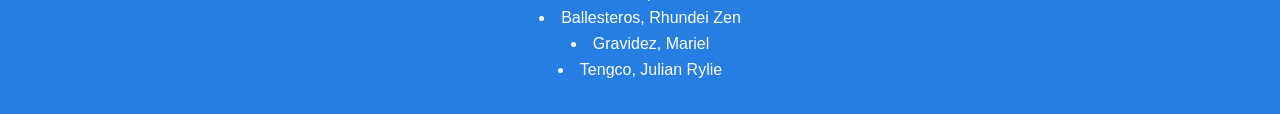
==== commit 9779fc38: "edited some js files" ====
--- a/index.html
+++ b/index.html
@@ -1,20 +1,20 @@
 <!DOCTYPE html>
 <html lang="en">
 
-    <head>
-        <meta charset="UTF-8">
-        <meta name="viewport" content="width=device-width, initial-scale=1.0">
-        <meta name="description" content="This is RG Scaffolding's e-commerce website.">
-        <meta name="keywords" content="scaffolding, scaffold rental, scaffold sale, scaffolding services">
-        <meta name="author" content="Rhundei Zen Ballesteros, Mariel Gravidez, Julian Rylie Tengco">
-        
-        <title>RG Scaffolding</title>
+<head>
+    <meta charset="UTF-8">
+    <meta name="viewport" content="width=device-width, initial-scale=1.0">
+    <meta name="description" content="This is RG Scaffolding's e-commerce website.">
+    <meta name="keywords" content="scaffolding, scaffold rental, scaffold sale, scaffolding services">
+    <meta name="author" content="Rhundei Zen Ballesteros, Mariel Gravidez, Julian Rylie Tengco">
 
-        <link rel="icon" href="images/rgscaffolding-logo-32px.png" type="image/png">
-        
-        <link rel="stylesheet" href="css/styles.css">
-        <link rel="stylesheet" href="https://cdnjs.cloudflare.com/ajax/libs/font-awesome/6.0.0/css/all.min.css">
-    </head>
+    <title>RG Scaffolding</title>
+
+    <link rel="icon" href="images/rgscaffolding-logo-32px.png" type="image/png">
+
+    <link rel="stylesheet" href="css/styles.css">
+    <link rel="stylesheet" href="https://cdnjs.cloudflare.com/ajax/libs/font-awesome/6.0.0/css/all.min.css">
+</head>
 
 <body>
     <header>
@@ -22,6 +22,7 @@
             <div class="logo-container">
                 <img src="images/rgscaffolding-logo-500px.png" alt="RG Scaffolding Logo" class="logo">
             </div>
+
             <div class="nav-links">
                 <a href="#about">About</a>
                 <a href="owner-login.html">Owner Login</a>
@@ -39,20 +40,21 @@
                 <img src="images/landing_page/background4.jfif" alt="Background 4">
                 <img src="images/landing_page/background5.jfif" alt="Background 5">
             </div>
+
             <div class="hero-content">
-              <img src="images/landing_page/rgscaffolding-logo-cropped.png" alt="RG Scaffolding Logo" class="logo">
-              <p>We deliver. We assemble. We install. <strong><i>You Relax.</i></strong></p>
-              <a href="customer-login.html" class="cta-button">Shop Now</a>
+                <img src="images/landing_page/rgscaffolding-logo-cropped.png" alt="RG Scaffolding Logo" class="logo">
+                <p>We deliver. We assemble. We install. <strong><i>You Relax.</i></strong></p>
+                <a href="customer-login.html" class="cta-button">Shop Now</a>
             </div>
-        </section>          
+        </section>
 
         <section id="about">
             <h2>About Our Business</h2>
-                <p>Since 2012, RG Scaffolding has been providing top-quality scaffolding and
-                    steelworks for sale or rent, offering durable equipment, expert support, and competitive pricing
-                    for both residential and commercial projects. The business was established by the Gravidez
-                    family in Dasmariñas, Cavite, and has expanded to other branches in Marikina, Pampanga,
-                    Tarlac, Pangasinan, and La Union.</p>
+            <p>Since 2012, RG Scaffolding has been providing top-quality scaffolding and
+                steelworks for sale or rent, offering durable equipment, expert support, and competitive pricing
+                for both residential and commercial projects. The business was established by the Gravidez
+                family in Dasmariñas, Cavite, and has expanded to other branches in Marikina, Pampanga,
+                Tarlac, Pangasinan, and La Union.</p>
         </section>
 
         <section id="services" class="section">
@@ -62,13 +64,17 @@
                     <div class="card">
                         <i class="fas fa-cart-shopping"></i>
                         <h3>Sale</h3>
-                        <p><b><em>Looking for a long-term solution?</em></b><br> Buy our top-quality scaffolding products built for durability and long-term use. Our sales services provide reliable products at competitive prices.</p>
+                        <p><b><em>Looking for a long-term solution?</em></b><br> Buy our top-quality scaffolding
+                            products built for durability and long-term use. Our sales services provide reliable
+                            products at competitive prices.</p>
                     </div>
-    
+
                     <div class="card">
                         <i class="fas fa-calendar-days"></i>
                         <h3>Rent</h3>
-                        <p><b><em>Need equipment for a short-term project?</em></b><br> Rent high-quality scaffolding with flexible terms starting at just one month. Renting lets you save money while still getting reliable, well-maintained equipment.</p>
+                        <p><b><em>Need equipment for a short-term project?</em></b><br> Rent high-quality scaffolding
+                            with flexible terms starting at just one month. Renting lets you save money while still
+                            getting reliable, well-maintained equipment.</p>
                     </div>
                 </div>
             </div>
@@ -77,9 +83,7 @@
         <section id="gallery">
             <h2>Best Sellers</h2>
             <p>Log in to view more products</p>
-            <div class="product-gallery">
-                <!-- Product images will be dynamically loaded here -->
-            </div>
+            <div class="product-gallery"></div>
         </section>
 
         <section id="contact">
@@ -99,13 +103,15 @@
                 </div>
             </div>
             <div class="social-links">
-                <a href="https://www.facebook.com/profile.php?id=61563935847443" target="_blank" class="social-link" aria-label="Facebook">
-                  <i class="fab fa-facebook"></i>
+                <a href="https://www.facebook.com/profile.php?id=61563935847443" target="_blank" class="social-link"
+                    aria-label="Facebook">
+                    <i class="fab fa-facebook"></i>
                 </a>
-                <a href="https://www.carousell.ph/u/rgiskapolding/?srsltid=AfmBOopjnRDQVeqBFbA_lhY8M8nKxFYU_STsWoP82VdD4KYHe4K0jrlV" target="_blank" class="social-link" aria-label="Carousell">
-                  <img src="images/landing_page/carousell-logo.png" alt="Carousell Logo" id="carousell-logo">
+                <a href="https://www.carousell.ph/u/rgiskapolding/?srsltid=AfmBOopjnRDQVeqBFbA_lhY8M8nKxFYU_STsWoP82VdD4KYHe4K0jrlV"
+                    target="_blank" class="social-link" aria-label="Carousell">
+                    <img src="images/landing_page/carousell-logo.png" alt="Carousell Logo" id="carousell-logo">
                 </a>
-            </div>              
+            </div>
         </section>
     </main>
 
@@ -113,14 +119,15 @@
         <p>&copy; 2025 RG Scaffolding. All rights reserved.</p>
         <br>
         <p>Developers:
-            <ul>
-                <li>Ballesteros, Rhundei Zen</li>
-                <li>Gravidez, Mariel</li>
-                <li>Tengco, Julian Rylie</li>
-            </ul>
+        <ul>
+            <li>Ballesteros, Rhundei Zen</li>
+            <li>Gravidez, Mariel</li>
+            <li>Tengco, Julian Rylie</li>
+        </ul>
         </p>
     </footer>
 
     <script src="js/main.js"></script>
 </body>
+
 </html>
--- a/css/styles.css
+++ b/css/styles.css
@@ -3,6 +3,7 @@
     margin: 0;
     padding: 0;
     box-sizing: border-box;
+    scroll-behavior: smooth;
 }
 
 body {
@@ -738,4 +739,16 @@
 
 .social-link:hover #carousell-logo {
     content: url('../images/landing_page/carousell-logo-hover.png');
+}
+
+/* Best Sellers Section */
+.product-card {
+    display: flex;
+    flex-direction: column;
+    align-items: center;
+    text-align: center;
+}
+
+.product-card img {
+    width: 65%;
 }
